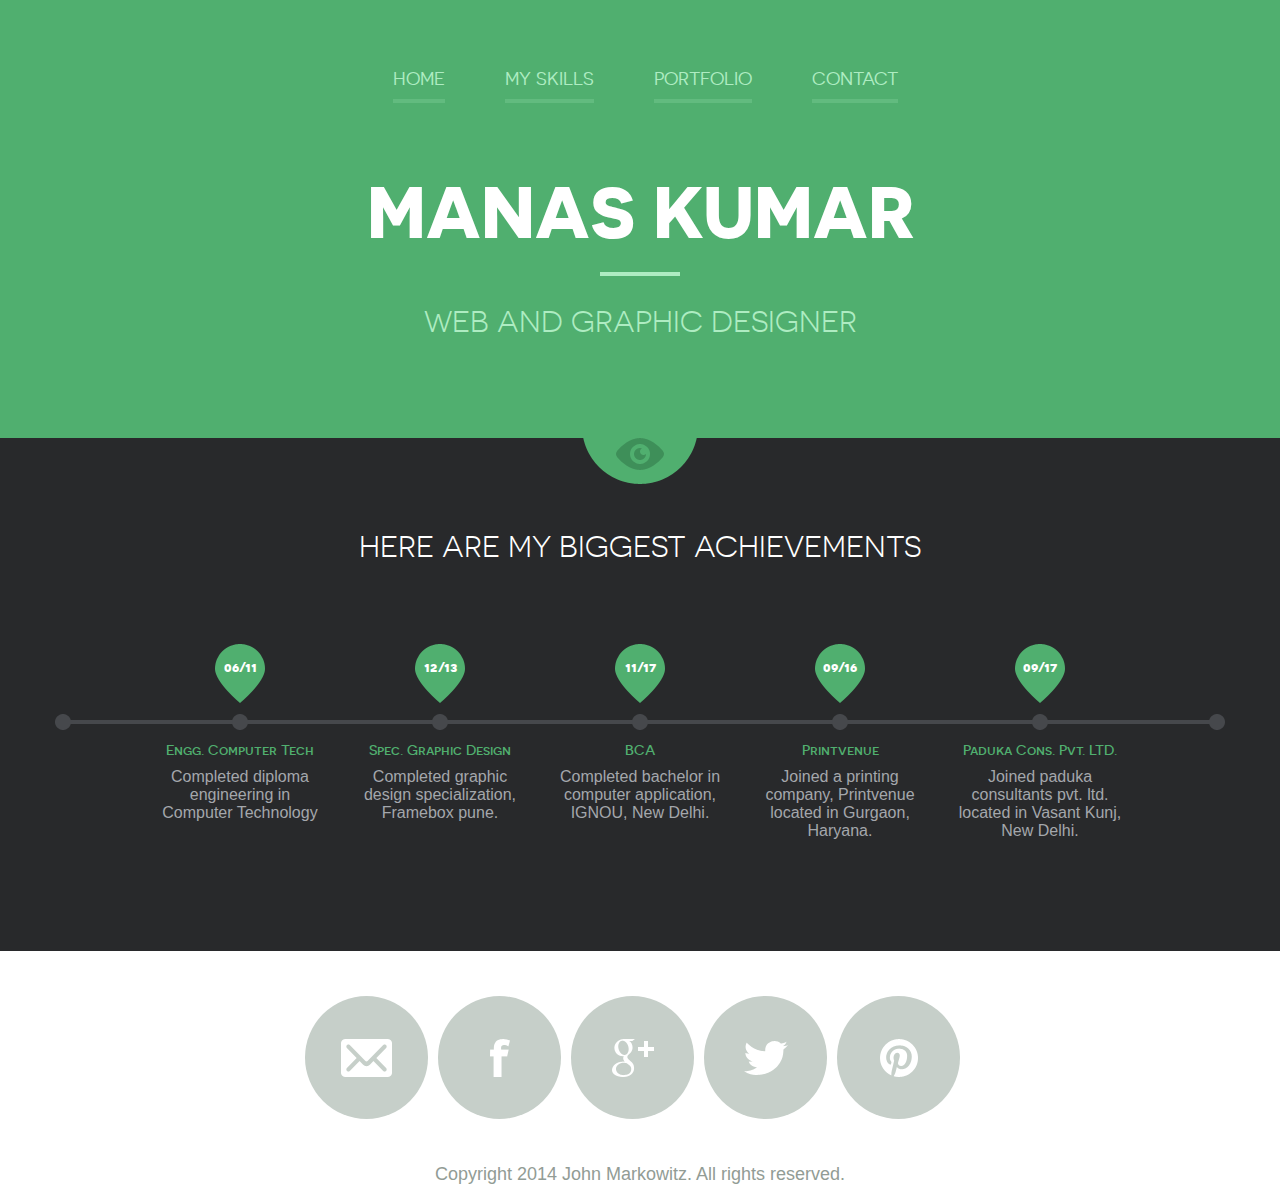
==== index.html @ bde53bd9 "Update index.html" ====
<!DOCTYPE html>
<!--[if lte IE 8]> <html class="oldie" lang="en"> <![endif]-->
<!--[if IE 9]> <html class="ie9" lang="en"> <![endif]-->
<!--[if gt IE 9]><!--> <html lang="en"> <!--<![endif]-->
<head>
	<meta charset="utf-8">
	<meta name="viewport" content="width=device-width, initial-scale=1, maximum-scale=1, minimum-scale=1, user-scalable=no">
	<meta http-equiv="X-UA-Compatible" content="IE=edge,chrome=1">
	<meta name="format-detection" content="telephone=no">
	<title>John Markowitz</title>
	<link rel="stylesheet" href="js/fancybox/jquery.fancybox.css" type="text/css" media="screen" />
	<link rel="stylesheet" href="css/all.css" />
	<link rel="stylesheet" href="css/screen.css" />
	<!--[if lt IE 9]>
		<script src="http://html5shiv.googlecode.com/svn/trunk/html5.js"></script>
	<![endif]-->
</head>
<body>
	<div id="wrapper">
		<div class="wrapper-holder">
			<header id="header">
				<a class="menu_trigger" href="#">menu</a>
					<nav id="nav">
						<ul>
							<li><a class="active" href="index.html">Home</a></li>
							<li><a href="myskills.html">My skills</a></li>
							<li><a href="portfolio.html">Portfolio</a></li>
							<li><a href="contact.html">Contact</a></li>
						</ul>
					</nav>
				<h1 class="logo">Manas Kumar</h1>
				<h2 class="slogan">Web and Graphic Designer</h2>
			</header>
		</div>
		<div class="wrapper-holder grey">
			<section id="main">
				<h2>Here are my biggest achievements</h2>
				<div class="box_timeline_holder">
					<div class="box_timeline">
						<ul>
							<li>
								<div class="date">
									<span>06/11</span>
								</div>
								<h3>Engg. Computer Tech</h3>
								<p>Completed diploma engineering in Computer Technology</p>
							</li>
							<li>
								<div class="date">
									<span>12/13</span>
								</div>
								<h3>Spec. Graphic Design</h3>
								<p>Completed graphic design specialization, Framebox pune.</p>
							</li>
							<li>
								<div class="date">
									<span>11/17</span>
								</div>
								<h3>BCA</h3>
								<p>Completed bachelor in computer application, IGNOU, New Delhi.</p>
							</li>
							<li>
								<div class="date">
									<span>09/16</span>
								</div>
								<h3>Printvenue</h3>
								<p>Joined a printing company, Printvenue located in Gurgaon, Haryana.</p>
							</li>
							<li>
								<div class="date">
									<span>09/17</span>
								</div>
								<h3>Paduka Cons. Pvt. LTD.</h3>
								<p>Joined paduka consultants pvt. ltd. located in Vasant Kunj, New Delhi.</p>
							</li>
						</ul>
					</div>
				</div>
			</section>
		</div>
		<footer id="footer">
			<div class="footer-content">
				<ul class="social">
					<li class="email"><a href="#">Email</a></li>
					<li class="facebook"><a href="#">Facebook</a></li>
					<li class="google"><a href="#">Google+</a></li>
					<li class="twitter"><a href="#">Twitter</a></li>
					<li class="pinterest"><a href="#">Pinterest</a></li>
				</ul>
				<p class="copy">Copyright 2014 John Markowitz. All rights reserved.</p>
			</div>
		</footer>	
	</div>
	<script src="http://code.jquery.com/jquery-1.11.1.min.js"></script>
	<script src="js/isotope.pkgd.min.js"></script>
	<script src="js/cells-by-row.js"></script>
	<script type="text/javascript" src="js/fancybox/jquery.fancybox.pack.js"></script>
	<script type="text/javascript" src="js/main.js"></script>
</body>
</html>
---- css/all.css ----
@font-face {
    font-family: 'novecentosanswide';
    src: url('../fonts/novecentosanswide-normal-webfont.eot');
    src: url('../fonts/novecentosanswide-normal-webfont.eot?#iefix') format('embedded-opentype'),
         url('../fonts/novecentosanswide-normal-webfont.woff') format('woff'),
         url('../fonts/novecentosanswide-normal-webfont.ttf') format('truetype'),
         url('../fonts/novecentosanswide-normal-webfont.svg#novecento_sans_widenormal') format('svg');
    font-weight: normal;
    font-style: normal;
}
@font-face {
    font-family: 'novecentosanswide';
    src: url('../fonts/novecentosanswide-bold-webfont.eot');
    src: url('../fonts/novecentosanswide-bold-webfont.eot?#iefix') format('embedded-opentype'),
         url('../fonts/novecentosanswide-bold-webfont.woff') format('woff'),
         url('../fonts/novecentosanswide-bold-webfont.ttf') format('truetype'),
         url('../fonts/novecentosanswide-bold-webfont.svg#novecentosanswidebold') format('svg');
    font-weight: bold;
    font-style: normal;
}
@font-face {
    font-family: 'novecento_sans_widebook';
    src: url('../fonts/novecentosanswide-book-webfont.eot');
    src: url('../fonts/novecentosanswide-book-webfont.eot?#iefix') format('embedded-opentype'),
         url('../fonts/novecentosanswide-book-webfont.woff') format('woff'),
         url('../fonts/novecentosanswide-book-webfont.ttf') format('truetype'),
         url('../fonts/novecentosanswide-book-webfont.svg#novecento_sans_widebook') format('svg');
    font-weight: normal;
    font-style: normal;
}
@font-face {
    font-family: 'novecento_sans_widemedium';
    src: url('../fonts/novecentosanswide-medium-webfont.eot');
    src: url('../fonts/novecentosanswide-medium-webfont.eot?#iefix') format('embedded-opentype'),
         url('../fonts/novecentosanswide-medium-webfont.woff') format('woff'),
         url('../fonts/novecentosanswide-medium-webfont.ttf') format('truetype'),
         url('../fonts/novecentosanswide-medium-webfont.svg#novecento_sans_widemedium') format('svg');
    font-weight: normal;
    font-style: normal;
}
html, body, div, span, applet, object, iframe,
h1, h2, h3, h4, h5, h6, p, blockquote, pre,
a, abbr, acronym, address, big, cite, code,
del, dfn, em, img, ins, kbd, q, s, samp,
small, strike, sub, sup, tt, var,
b, u, i, center,
dl, dt, dd, ol, ul, li,
fieldset, form, label, legend,
table, caption, tbody, tfoot, thead, tr, th, td,
article, aside, canvas, details, figcaption, figure, 
footer, header, hgroup, menu, nav, section, summary,
time, mark, audio, video {
	margin: 0;
	padding: 0;
	border: 0;
	font-size: 100%;
	font: inherit;
	vertical-align: baseline;
}

article, aside, details, figcaption, figure, 
footer, header, hgroup, menu, nav, section {
	display: block;
}

img {
	vertical-align: middle;
}

ol, ul {
	list-style: none;
}

blockquote, q {
	quotes: none;
}

blockquote:before, blockquote:after,
q:before, q:after {
	content: '';
	content: none;
}

table {
	border-collapse: collapse;
	border-spacing: 0;
}

a[href], label[for], select, 
input[type=checkbox], input[type=radio] {
	cursor: pointer;
}

button, input[type=button], input[type=image], 
input[type=reset], input[type=submit] {
	padding: 0;
	overflow: visible;
	cursor: pointer;
}
input[type=text], input[type=email], input[type=reset], input[type=button], input[type=submit], button{
	-webkit-appearance: none;
	-webkit-border-radius: 0;
}
input[type=url], input[type=password], input[type=text], input[type=email], input[type=reset], input[type=button], input[type=submit], button, textarea{
     -webkit-appearance: none;
     -webkit-border-radius: 0;
     box-sizing: border-box;-webkit-box-sizing: border-box; -moz-box-sizing: border-box;
}

button::-moz-focus-inner, 
input[type=button]::-moz-focus-inner, 
input[type=image]::-moz-focus-inner, 
input[type=reset]::-moz-focus-inner, 
input[type=submit]::-moz-focus-inner {
	border: 0;
}


body,
html {height: 100%;}
body{
	margin:0;
	color:#a4a7ac;
	font:18px Arial, Helvetica, sans-serif;
	-webkit-text-size-adjust: none; 
}
img{border-style:none; vertical-align: top;}
a{text-decoration:none; color:#6e6e6e;}
a:hover{text-decoration:underline;}
#wrapper{
	width:100%;
	height: 100%;
	display:table;
}
.wrapper-holder {
	width:100%;
    display:table-row;
    background: #50af6f;
}
.wrapper-holder.grey{background: #28292b;}
#header {
	max-width: 1170px;
	margin: 0 auto;
	padding: 69px 0 50px;
	position:relative;
}
.menu_trigger{
	width: 31px;
	height: 31px;
	right:0;
	background: url(../images/btn_mobile_menu.png) no-repeat;
	text-indent: -9999em;
	display: none;
	top: 5px;
	position: absolute;
}
.logo {
	text-align:center;
	font-family: 'novecentosanswide';
	font-weight:bold;
	color: #fff;
	font-size: 72px;
	line-height: 74px;
	display: block;
	text-transform: uppercase;
	margin: 85px 0 23px;
}
#nav {
	position: relative;
	display: table;
	margin: 0 auto 22px;
	padding: 0 0 0 10px;
}
#nav ul {
	text-align: center;
}
#nav ul li {
	float: left;
	padding: 0 0 0 60px;
}
#nav ul li:first-child{padding: 0;}
#nav ul a {
	color: #aeecc2;
	font-size: 18px;
	line-height: 20px;
	text-transform: uppercase;
	padding: 0 0 10px;
	border-bottom: 4px solid #62bb7f;
	font-family: 'novecentosanswide';
	font-weight: normal;
}
#nav ul a:hover,#nav ul a.active{
	color: #fff;
	border-bottom: 4px solid #fff;
	text-decoration: none;
	-webkit-transition: all 0.5s ease-in-out;
-moz-transition: all 0.5s ease-in-out;
-o-transition: all 0.5s ease-in-out;
transition: all 0.5s ease-in-out;
}
h2.slogan{
	display: block;
	text-align: center;
	text-transform: uppercase;
	font-family: 'novecento_sans_widebook';
	font-size: 30px;
	line-height: 32px;
	color: #aeecc2;
	padding: 34px 0 50px 0;
	background: url(../images/slogan_bg.gif) no-repeat 50% 0;
}
/*main
 */
#main{
	max-width: 1170px;
	margin: 0 auto;
	padding: 93px 0 76px;
	position:relative;
	background: url(../images/icon_header.png) no-repeat 50% 0;
}
#main h2{
	display: block;
	text-align: center;
	text-transform: uppercase;
	font-family: 'novecento_sans_widebook';
	font-size: 30px;
	line-height: 32px;
	color: #fff;
	margin: 0 0 81px;
}
.box_timeline_holder{
	background: url(../images/bg_timeline_l.png) no-repeat 0 70px;
	position: relative;
	padding: 0 0 0 100px;
	overflow: hidden;
}
.box_timeline{
	background: url(../images/bg_timeline_r.png) no-repeat 100% 70px;
	position: relative;
	padding: 0 100px 0 0;
	overflow: hidden;
}
.box_timeline ul{
	position: relative;
	background: url(../images/bg_ul.gif) repeat-x 0 76px;
	overflow: hidden;
}
.box_timeline ul li{
	float:left;
	width: 170px;
	margin: 0 0 0 30px;
	background: url(../images/bg_ul.gif) repeat-x 0 76px;
}
.box_timeline ul li:first-child{margin: 0;}
.box_timeline ul li .date{
	background: url(../images/bg_timeline_c.png) no-repeat 50% 0;
	height: 86px;
	width: 170px;
	margin: 0 auto 12px;
	overflow: hidden;
}
.box_timeline ul li .date span{
	font-family: 'novecentosanswide';
	font-weight:bold;
	color: #fff;
	font-size: 14px;
	line-height: 16px;
	display: block;
	text-align: center;
	padding: 15px 0 0 0;
}
.box_timeline h3{
	font-family: 'novecento_sans_widemedium';
	color: #50af6f;
	font-size: 14px;
	line-height: 16px;
	display: block;
	text-align: center;
	margin: 0 0 10px;
}
.box_timeline p{
	font-family: Arial, Helvetica, sans-serif;
	color: #a4a7ac;
	font-size: 16px;
	line-height: 18px;
	display: block;
	text-align: center;
	margin: 0 0 10px;
}
/*skills*/
#main .skills_holder h2{text-align: left;margin: 0 0 40px;}
.skills_holder{
	width: 100%;
	overflow: hidden;
	margin: 0 0 40px;
}
.skills_holder .column {
	width: 470px;
	float: left;
	margin: 0 10px 0 0;
}
.skills_holder .column.column-add {
	float: right;
	margin: 0;
}
.progress{
	overflow: hidden;
	width: 100%;
	margin: 20px 0 3px 0;
}
.progress li{
	overflow: hidden;
	height: 43px;
	line-height: 43px;
	background: #46484c;
	border-radius: 5px;
	behavior: url(css/PIE.htc);
	margin: 0 0 27px;
}
.progress li span{
	background: #50af6f;
	color: #fff;
	text-transform:uppercase;
	display: block;
	font-family: 'novecentosanswide';
	font-weight: normal;
	font-size: 18px;
	padding: 0 0 0 20px;
}
.progress li span.photoshop{width: 100%;}
.progress li span.illustrator{width: 70%;}
.progress li span.indesign{width: 40%;}
.progress li span.flash{width: 80%;}
.progress li span.html{width: 75%;}
.progress li span.wordpress{width: 85%;}
.progress li span.jquery{width: 70%;}
.progress li span.seo{width: 40%;}
.plagin_list{
	width: 100%;
	overflow: hidden;
	margin: 0 0 65px;
}
.plagin_list li{
	float:left;
	margin: 0 0 0 25px;
	border-radius: 50%;
	behavior: url(css/PIE.htc);
	text-indent: -9999px;
	background: #28292b;
	width: 121px;
	height: 121px;
	position:relative;
	display: inline-block;
	border: 1px solid #46484c;
}
.plagin_list li:first-child{margin: 0;}
.plagin_list li a{
	display: block;
	vertical-align: middle;
	height: 100%;
	position: relative;
}
.plagin_list li.li_1 a{background: url(../images/icon_ps.png) no-repeat 50% 50% ;}
.plagin_list li.li_2 a{background: url(../images/icon_ai.png) no-repeat 50% 50% ;}
.plagin_list li.li_3 a{background: url(../images/icon_ld.png) no-repeat 50% 50% ;}
.plagin_list li.li_4 a{background: url(../images/icon_fl.png) no-repeat 50% 50% ;}
.plagin_list li.li_5 a{background: url(../images/icon_html.png) no-repeat 50% 50% ;}
.plagin_list li.li_6 a{background: url(../images/icon_wp.png) no-repeat 50% 50% ;}
.plagin_list li.li_7 a{background: url(../images/icon_jq.png) no-repeat 50% 50% ;}
.plagin_list li.li_8 a{background: url(../images/icon_seo.png) no-repeat 50% 50% ;}
.wrapper-holder.grey p{padding: 0 0 25px;}
.plagin_list.none{display: none;}

/*portfolio*/
.sub_nav {
	position: relative;
	display: table;
	margin: 0 auto 79px;
	padding: 0 0 0 10px;
	text-align: center;
}
.sub_nav li {
	padding: 0 0 0 45px;
	display: inline-block;
}
/* .sub_nav li:first-child{padding: 0;} */
.sub_nav a {
	color: #a4a7ac;
	font-size: 14px;
	line-height: 16px;
	text-transform: uppercase;
	padding: 0 0 10px;
	border-bottom: 4px solid #3b3c3e;
	font-family: 'novecentosanswide';
	font-weight: normal;
}
.sub_nav a:hover,.sub_nav a.active{
	color: #50af6f;
	border-bottom: 4px solid #50af6f;
	text-decoration: none;
	-webkit-transition: all 0.5s ease-in-out;
-moz-transition: all 0.5s ease-in-out;
-o-transition: all 0.5s ease-in-out;
transition: all 0.5s ease-in-out;
}
/* begin add */
.sub_nav li {
	color: #a4a7ac;
	font-size: 14px;
	line-height: 16px;
	text-transform: uppercase;
	margin: 0 22px;
	padding: 0 0 10px;
	border-bottom: 4px solid #3b3c3e;
	font-family: 'novecentosanswide';
	font-weight: normal;
}
.sub_nav li:hover,.sub_nav .active {
	color: #50af6f;
	border-bottom: 4px solid #50af6f;
	text-decoration: none;
	cursor: pointer;
	-webkit-transition: all 0.5s ease-in-out;
	-moz-transition: all 0.5s ease-in-out;
	-o-transition: all 0.5s ease-in-out;
	transition: all 0.5s ease-in-out;
}
/* end add */
.item-list {
	overflow: hidden;
	text-align:center;
	margin: 0 0 0 -24px;
}
.item-list li {
	display:inline-block;
	margin: 0 0 25px 24px;
	vertical-align: top;
	font-size: 0;
}
.item {
	text-align: center;
	width: 270px;
	margin: 0 auto;
}
.item .image {
	position: relative;
}
.item .image img {
	max-width: 100%;
	height:auto;
	border-radius: 50%;
}
.item .hover {
	display: none;
	height: 100%;
    left: 0;
    position: absolute;
    top: 0;
    width: 100%;
    background: #6abb84;
	opacity: 0.9;
	border-radius: 50%;
	behavior: url(css/PIE.htc);
}
.item .hover.active{display: block;}
.item .item-content {
	position: relative;
	display: table-cell;
	vertical-align: middle;
	height: 270px;
	z-index: 400;
	padding: 0 30px;
}
.item a{
	text-decoration: none;
}
.item .item-content h4{
	display: block;
	background: url(../images/bg_white_border.gif) no-repeat 50% 100%;
	color: #fff;
	text-transform: uppercase;
	font-family: 'novecentosanswide';
	font-weight:bold;
	font-size: 14px;
	line-height: 16px;
	padding: 0 0 20px;
	text-align: center;
	margin: 0 0 15px;
}
.item .item-content p{
	color: #fff;
	text-align: center;
	display: block;
	font-size: 15px;
	line-height: 17px;
}
/*contact*/
.clear{clear: both;}
.images_holder{
	float: left;
	margin:5px 130px 0 0;
	width: 370px;
}
.images_holder img{
	width: 100%;
	height: auto;
	display: inline;
}
.box_contact{
	overflow:hidden;
	margin: 54px 0 0 0;
}
.box_contact span{
	color: #fff;
	font-family: 'novecento_sans_widebook';
	font-size: 30px;
	line-height: 32px;
	text-transform: uppercase;
	display: block;
	margin: 0 0 55px;
	padding: 5px 0 18px 80px;
}
.box_contact span.email{background: url(../images/icon_email2.png) no-repeat;}
.box_contact span.phone{background: url(../images/icon_phone.png) no-repeat;}
.box_contact span.skype{background: url(../images/icon_skype.png) no-repeat;}
/*footer
 */
#footer {
    width:100%;
    overflow:hidden;
    display:table-footer-group;
    background:#fff;
}
.footer-content {
	max-width: 1170px;
	margin: 0 auto;
	padding: 45px 0 20px;
	color: #a5a5a5;
}
.footer-content .social{
	overflow:hidden;
	margin: 0 auto 45px;
	width: 670px;
}
.footer-content .social li{
	float:left;
	margin: 0 0 0 10px;
	border-radius: 50%;
	behavior: url(css/PIE.htc);
	text-indent: -9999px;
	background: #c6cfc9;
	width: 123px;
	height: 123px;
	position:relative;
	display: table;
}
.footer-content .social li:first-child{margin: 0;}
.footer-content .social li:hover{
	background: #50af6f;
	-webkit-transition: all 0.5s ease-in-out;
-moz-transition: all 0.5s ease-in-out;
-o-transition: all 0.5s ease-in-out;
transition: all 0.5s ease-in-out;
}
.footer-content .social li a{
	display: table-cell;	
	position: relative;
}
.footer-content .social li.email a{background: url(../images/icon_email.png) no-repeat 50% 50% ;}
.footer-content .social li.facebook a{background: url(../images/icon_fb.png) no-repeat 50% 50%;}
.footer-content .social li.google a{background: url(../images/icon_gl.png) no-repeat 50% 50% ;}
.footer-content .social li.twitter a{background: url(../images/icon_tw.png) no-repeat 50% 50% ;}
.footer-content .social li.pinterest a{background: url(../images/icon_pn.png) no-repeat 50% 50%;}
.footer-content p{
	font:18px/20px Arial, Helvetica, sans-serif;
	display: block;
	text-align: center;
	color: #929c95;
}
/* begin add	 */
.popup_portfolio{
	max-width: 1132px;
}
.popup_portfolio h3{
	padding-top:26px;
	font-family: 'novecentosanswide';
	font-weight:bold;
	color: #63666a;
	font-size: 18px;
	line-height: 18px;
	text-transform: uppercase;
}
.popup_portfolio time{
	font-family: 'novecentosanswide';
	color: #abacaf;
	font-size: 12px;
	line-height: 12px;
	text-transform: uppercase;
}
.popup_portfolio p{
	padding: 17px 0 8px;
	color: #808286;
	font-size: 16px;
	line-height: 30px;
}
.popup_portfolio img {
	width: 100%;
	height: auto;
	border-radius: 8px;
}
.fancybox-close {
	width: 46px;
	height: 46px;
	top: -23px;
	right: -20px;
	background-image: url(../images/ico_btn-close.png);
}
.fancybox-opened .fancybox-skin{
	padding: 20px !important;
	border-radius: 10px;
}
.fancybox-nav {
	display: none;
}
/* end add	 */

@media (-webkit-min-device-pixel-ratio:2) ,(min--moz-device-pixel-ratio:2),(-o-min-device-pixel-ratio:2/1),(min-device-pixel-ratio:2),(min-resolution:192dpi),(min-resolution:2dppx){
	#main {
		background-image: url(../images/icon_header@x2.png);
		background-size:114px 46px;
	}
	.menu_trigger{
		background-image: url(../images/btn_mobile_menu@x2.png);
		background-size:31px 30px;
	}
	.slogan{
		background-image: url(../images/slogan_bg@x2.gif);
		background-size:80px 4px;
	}
	.box_timeline_holder{
		background-image: url(../images/bg_timeline_l@x2.png);
		background-size:100px 16px;
	}
	.box_timeline{
		background-image: url(../images/bg_timeline_r@x2.png);
		background-size:100px 16px;
	}
	.box_timeline ul li .date{
		background-image: url(../images/bg_timeline_c@x2.png);
		background-size:50px 86px;
	}
	.footer-content .social li.email a{
		background-image: url(../images/icon_email@x2.png);
		background-size:51px 38px;
	}
	.footer-content .social li.facebook a{
		background-image: url(../images/icon_fb@x2.png);
		background-size:20px 38px;
	}
	.footer-content .social li.google a{
		background-image: url(../images/icon_gl@x2.png);
		background-size:42px 38px;
	}
	.footer-content .social li.twitter a{
		background-image: url(../images/icon_tw@x2.png);
		background-size:44px 34px;
	}
	.footer-content .social li.pinterest a{
		background-image: url(../images/icon_pn@x2.png);
		background-size:38px 38px;
	}
	.plagin_list li.li_1 a{
		background-image: url(../images/icon_ps@x2.png);
		background-size:49px 42px;
	}
	.plagin_list li.li_2 a{
		background-image: url(../images/icon_ai@x2.png);
		background-size:45px 42px;
	}
	.plagin_list li.li_3 a{
		background-image: url(../images/icon_ld@x2.png);
		background-size:40px 43px;
	}
	.plagin_list li.li_4 a{
		background-image: url(../images/icon_fl@x2.png);
		background-size:34px 42px;
	}
	.plagin_list li.li_5 a{
		background-image: url(../images/icon_html@x2.png);
		background-size:39px 55px;
	}
	.plagin_list li.li_6 a{
		background-image: url(../images/icon_wp@x2.png);
		background-size:55px 55px;
	}
	.plagin_list li.li_7 a{
		background-image: url(../images/icon_jq@x2.png);
		background-size:87px 20px;
	}
	.plagin_list li.li_8 a{
		background-image: url(../images/icon_seo@x2.png);
		background-size:60px 24px;
	}
	.box_contact span.email{
		background-image: url(../images/icon_email2@x2.png);
		background-size:54px 41px;
	}
	.box_contact span.phone{
		background-image: url(../images/icon_phone@x2.png);
		background-size:54px 54px;
	}
	.box_contact span.skype{
		background-image: url(../images/icon_skype@x2.png);
		background-size:54px 51px;
	}
/* begin add	 */
	.fancybox-close {
		background-image: url(../images/ico_btn-close@x2.png);
		background-size:46px 46px;
	}
/* end add	 */
}
---- css/screen.css ----
@media only screen and (max-width : 1210px) {
}
@media only screen and (max-width : 1190px) {
	#main {margin:0 20px;}
	.box_timeline_holder{padding: 0 0 0 60px;}
	.box_timeline{padding: 0 60px 0 0;}
	.box_timeline ul li{margin: 0 0 0 25px;}
	.skills_holder .column{width: 450px;}
	.plagin_list li{margin: 0 0 0 2%;display: inline-block;float: none;width: 10%;height: 110px;}
	.item-list{margin: 0;}
/* 	.item-list li{ width: 30%; margin-left: 0;text-align: center;} */

	#container.item-list{width: 900px; margin: 0 auto;}
}
@media only screen and (max-width : 1130px) {
	.box_timeline_holder{padding: 0 0 0 40px;}
	.box_timeline{padding: 0 40px 0 0;}
	.box_timeline ul li{margin: 0 0 0 15px;}
	.images_holder{margin: 5px 80px 0 0;}
	.box_contact span{font-size: 25px;}
}
@media only screen and (max-width : 1100px) {
	.plagin_list li{ }
}
@media only screen and (max-width : 1050px) {
	.box_timeline_holder{padding: 0 0 0 20px;}
	.box_timeline{padding: 0 20px 0 0;}
	.box_timeline ul li{margin: 0 0 0 5px;}
	.plagin_list li{ height: 90px;}
/* 	.item-list li{ width: 49%;} */
}
@media only screen and (max-width : 980px) {

	#nav {float:none; width: 100%;}
	#nav ul {
		text-align:center;
		margin:0;
	}
	#nav ul li {
		display:inline-block;
		padding: 0 15px;
		float:none;
	}
	.logo {
		margin: 0 auto 20px;
		font-size: 62px;
		line-height: 70px;
	}
	#header {
		padding: 20px 10px;
	}
	.box_timeline_holder{padding: 0 0 0 10px;}
	.box_timeline{padding: 0 10px 0 0;}
	.box_timeline ul li{margin: 0;width: 20%;}
	.skills_holder .column{
		width: 100%;
		float: none;
		display: block;
	}
	.skills_holder .column.column-add {padding: 0 !important;}
	.plagin_list.none{display: block;width: 540px;margin: 0 auto 30px;}
	.plagin_list{display: none;}
	.plagin_list.none li{height: 121px;width: 121px;}
	.box_contact span{font-size: 23px;margin: 0 0 40px;}
	.images_holder{margin: 5px 30px 0 0;width: 300px;}
	.box_contact{margin: 40px 0 0 0;}
	#main .skills_holder h2{margin: 0 0 25px;}
	h2.slogan{
		padding-bottom: 14px;
	}
	#container.item-list{width: 600px;}
	.sub_nav li{padding:10px 0;}
}
@media only screen and (max-width : 840px) {
	.box_timeline ul li{margin: 0;width: 100%;float: none;}
	#main h2{margin: 0 0 30px;}
	.images_holder {
		margin: 5px auto 20px;
		width: 300px;
		float: none;
	}
	.box_contact {
		margin: 40px auto 0;
		width: 460px;
	}
	.box_timeline_holder,.box_timeline{background: none;}
}
@media only screen and (max-width : 768px) {
	.footer-content {padding: 45px 10px 20px;}
	.menu_trigger {
		display: block;
		top: 28px;
	}
	#nav {display: none;padding: 0;margin: 0 0 25px;top: 20px;}
	#nav ul li {
		display:block;
		padding: 0;	
	}
	#nav ul a {
		display:block;
		padding: 8px;
	}
	#nav ul a:hover {
		color: #fff;
		text-decoration:none;
	}
	.footer-content .social{margin: 0 auto 30px;}
	.footer-content .social li{margin: 0 0 0 4px; width: 50px; height: 50px;}
	.footer-content .social li.email a{	background-size: 20px auto;	}
	.footer-content .social li.facebook a{	background-size: 15px auto;	}
	.footer-content .social li.google a{	background-size: 20px auto;	}
	.footer-content .social li.twitter a{	background-size: 20px auto;	}
	.footer-content .social li.pinterest a{	background-size: 20px auto;	}
	.footer-content .social{width: 269px;}
	.logo {font-size: 56px;line-height: 68px;}
	#wrapper.inner .menu_trigger,#wrapper.portfolio .menu_trigger{top: 6px;}
}
@media only screen and (max-width : 680px) {
	#container.item-list{width: 300px;}
	.item-list li{margin-left:0;}
}
@media only screen and (max-width : 640px) {
	.menu_trigger {
		top: 25px;
	}
	.plagin_list.none{width: 480px;}
	.plagin_list.none li{width: 20%;margin: 0 0 0 2%;height: 95px;}
	.skills_holder{margin: 0 0 10px;}
	.logo{
		font-size: 54px;
		line-height: 60px;
	}
}
@media only screen and (max-width : 600px) {
/* 	.sub_nav li{padding: 0 0 0 30px;} */
	.logo{
		font-size: 46px;
		line-height: 56px;
	}
/* 	.item{
		width: 180px;
	}
	.item .item-content{
		height: 180px;
	}
	.item .item-content p{
		display: none
	} */
}
@media only screen and (max-width : 550px) {
	.plagin_list.none{width: 420px;}
	.plagin_list.none li{width: 20%;margin: 0 0 0 2%;height: 84px;}
	.sub_nav li{padding: 0;text-align: center;margin: 0 0 15px; display: block;}
	.sub_nav{margin: 0 auto 40px;}
	.box_contact {
		margin: 40px auto 0;
		width: 300px;
	}
	.box_contact span.email{font-size: 14px;}
	#nav ul a:hover, #nav ul a.active,#nav ul a{border: none;}
	#wrapper.portfolio #main{padding:93px 0 0 0; }
	.logo{margin: 0 auto 20px;font-size: 40px;		line-height: 52px;}
}
@media only screen and (max-width : 480px) {
	.logo{
		font-size: 52px;
		line-height: 54px;
	}
	.slogan{
		font-size: 20px;
		line-height: 22px;
	}
	.plagin_list.none{display: none;}
	.plagin_list{display: block;}
	.plagin_list li,.plagin_list li:first-child{display: inline-block; vertical-align: top; width: 45%; height: auto; border: 0;margin: 0 2% 2% 2%;}
	.plagin_list li a,.plagin_list li:first-child a{width: 121px;height: 121px;border: 1px solid #46484c;border-radius: 50%;margin: 0 auto;}
	.plagin_list{margin: 0 0 20px;}
	#main{margin: 0 10px;}
/* 	.item-list{margin: 0;}
	.item-list li{margin: 0 0 20px;} */
	.menu_trigger{top: 20px;}
}
@media screen and (max-width:420px) {
/* 	.item{
		width: 130px;
	}
	.item .item-content{
		height: 130px;
		padding: 0 15px;
	} */
	.logo{
		font-size: 42px;
		line-height: 44px;
	}
	.slogan{
		font-size: 16px;
		line-height: 18px;
	}
	.box_contact {
		margin: 40px auto 0;
		width: 280px;
	}
	.box_contact span.email{font-size: 12px;}
	.images_holder{width: 280px;margin: 0 auto 20px;}
}
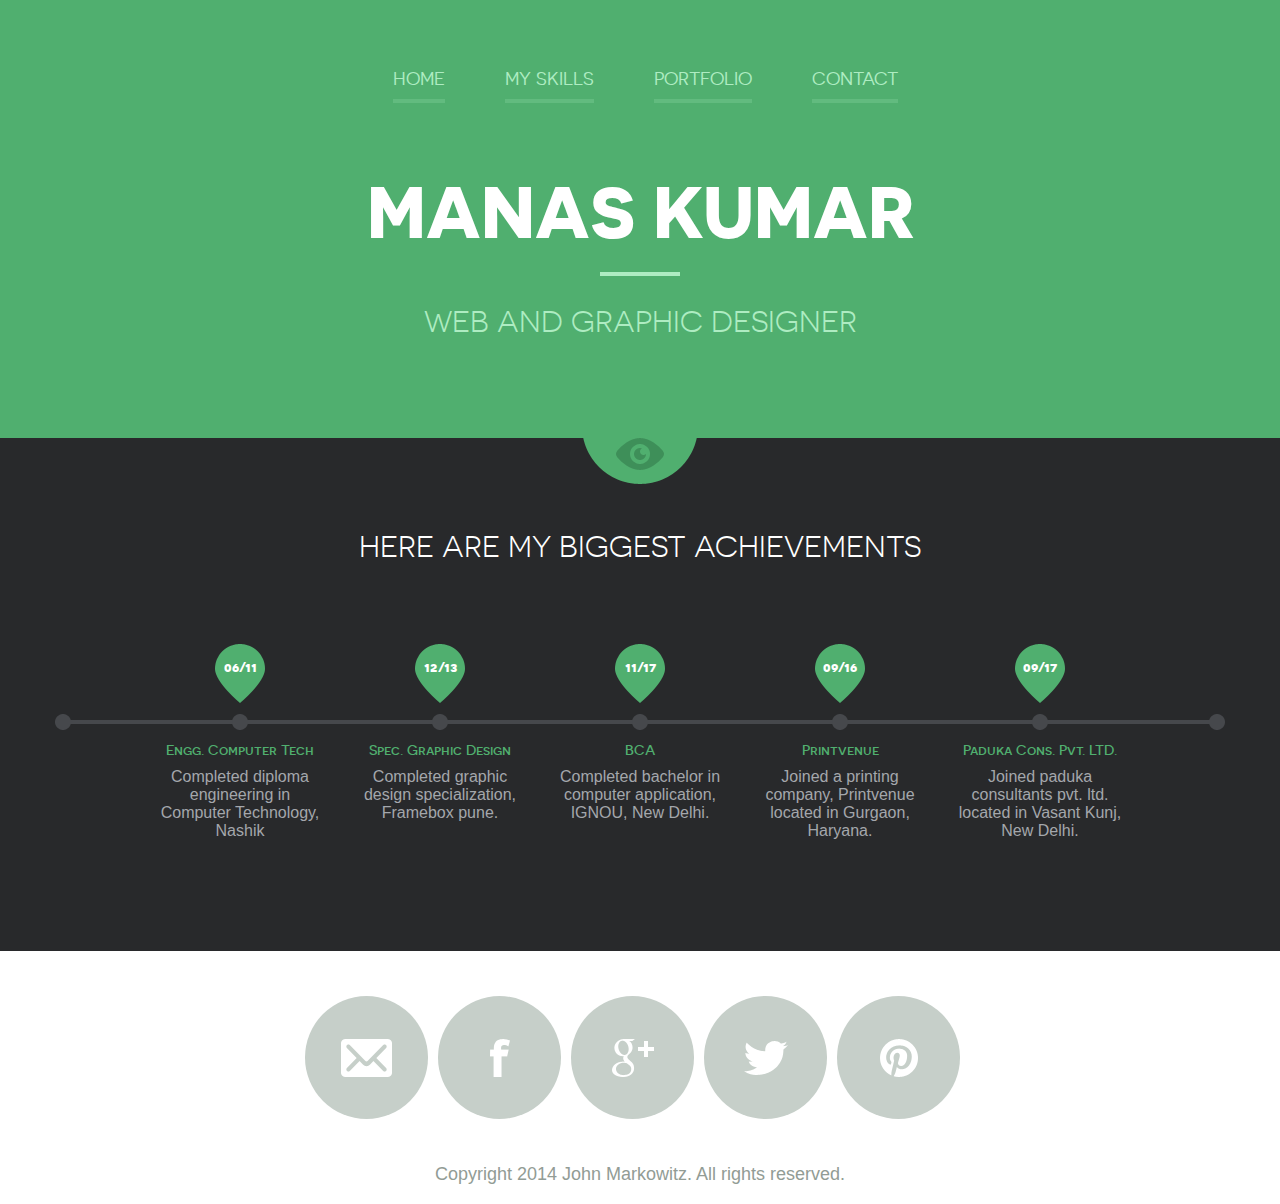
==== commit d9b99145: "Update index.html" ====
--- a/index.html
+++ b/index.html
@@ -43,7 +43,7 @@
 									<span>06/11</span>
 								</div>
 								<h3>Engg. Computer Tech</h3>
-								<p>Completed diploma engineering in Computer Technology</p>
+								<p>Completed diploma engineering in Computer Technology, Nashik</p>
 							</li>
 							<li>
 								<div class="date">
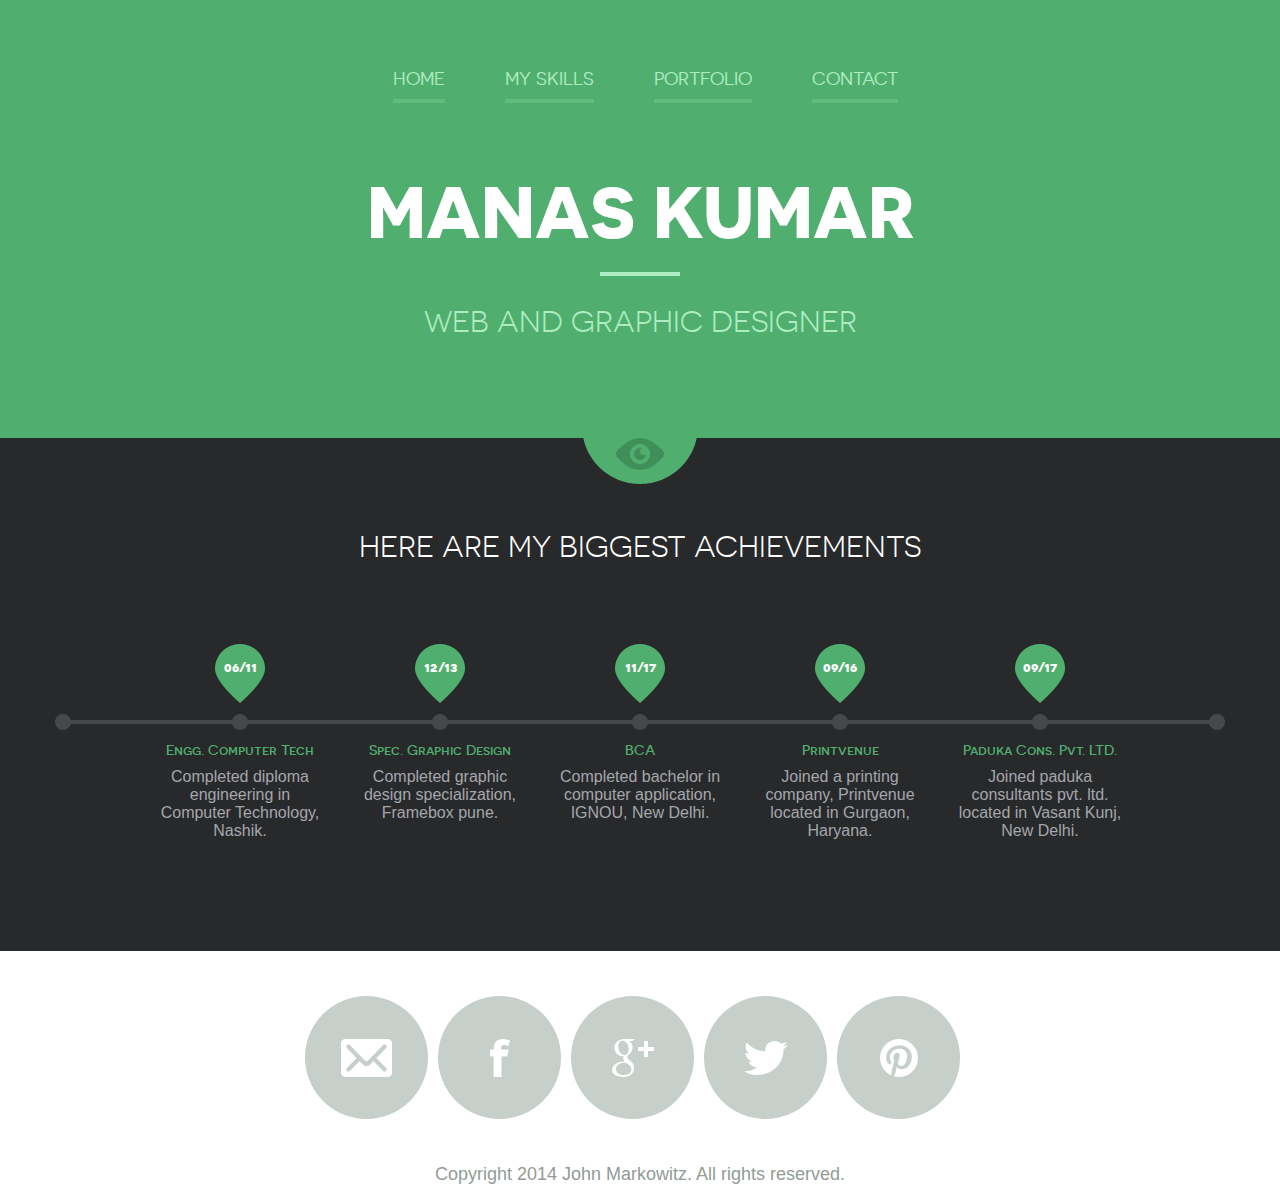
==== commit 94db8b0c: "Update index.html" ====
--- a/index.html
+++ b/index.html
@@ -43,7 +43,7 @@
 									<span>06/11</span>
 								</div>
 								<h3>Engg. Computer Tech</h3>
-								<p>Completed diploma engineering in Computer Technology, Nashik</p>
+								<p>Completed diploma engineering in Computer Technology, Nashik.</p>
 							</li>
 							<li>
 								<div class="date">
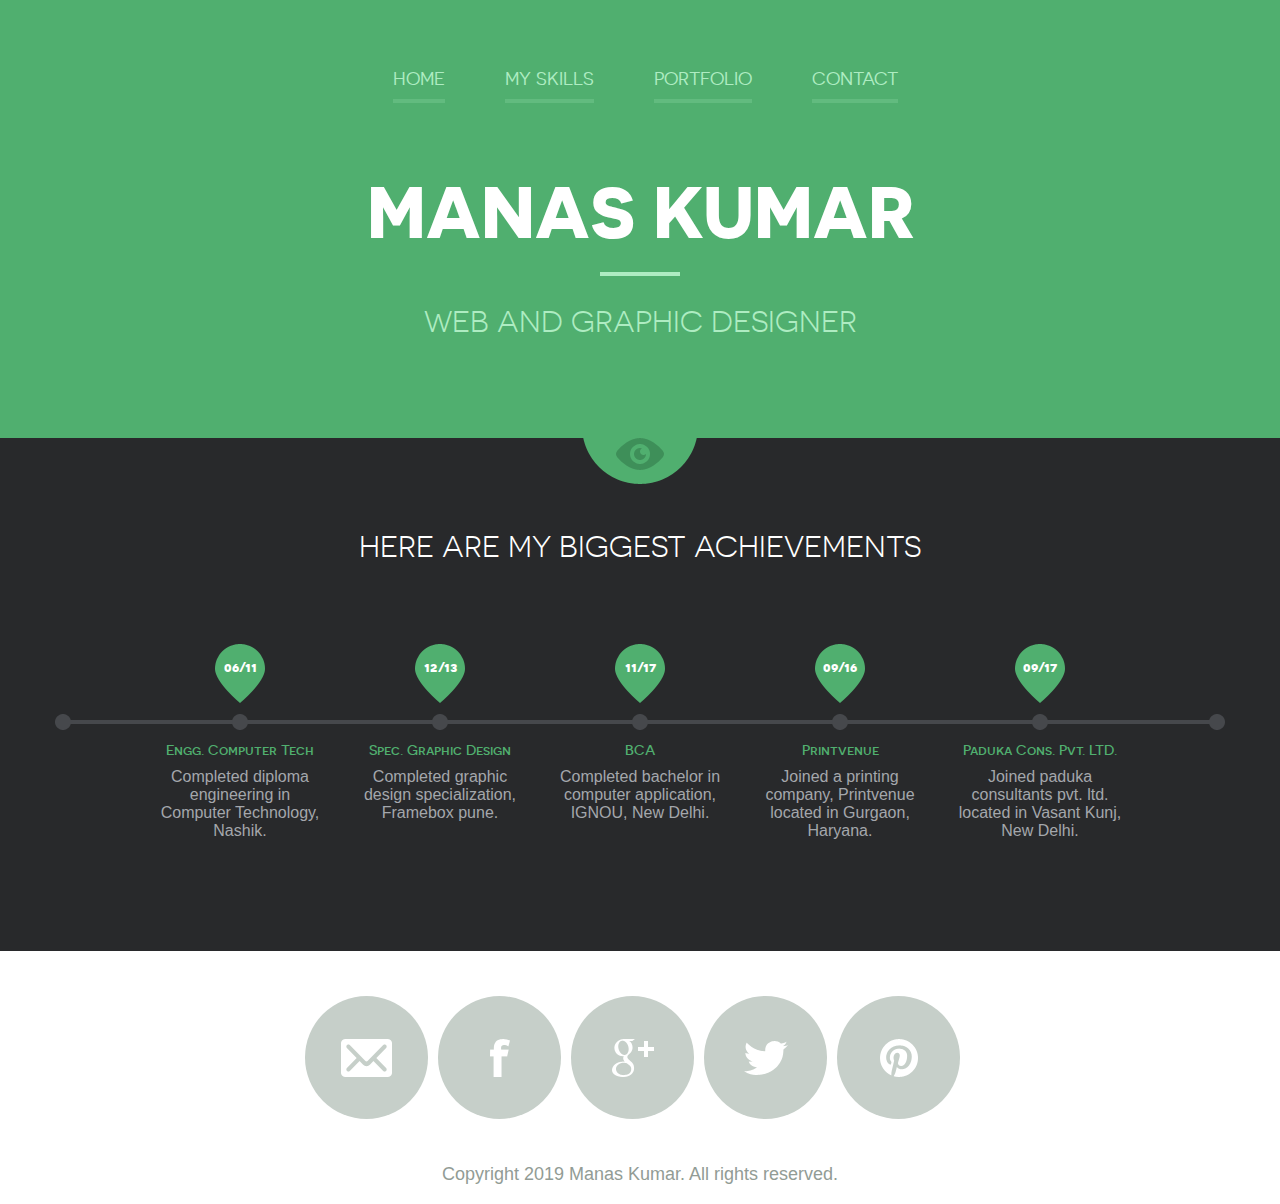
==== commit 82d5b4a0: "Update index.html" ====
--- a/index.html
+++ b/index.html
@@ -87,7 +87,7 @@
 					<li class="twitter"><a href="#">Twitter</a></li>
 					<li class="pinterest"><a href="#">Pinterest</a></li>
 				</ul>
-				<p class="copy">Copyright 2014 John Markowitz. All rights reserved.</p>
+				<p class="copy">Copyright 2019 Manas Kumar. All rights reserved.</p>
 			</div>
 		</footer>	
 	</div>
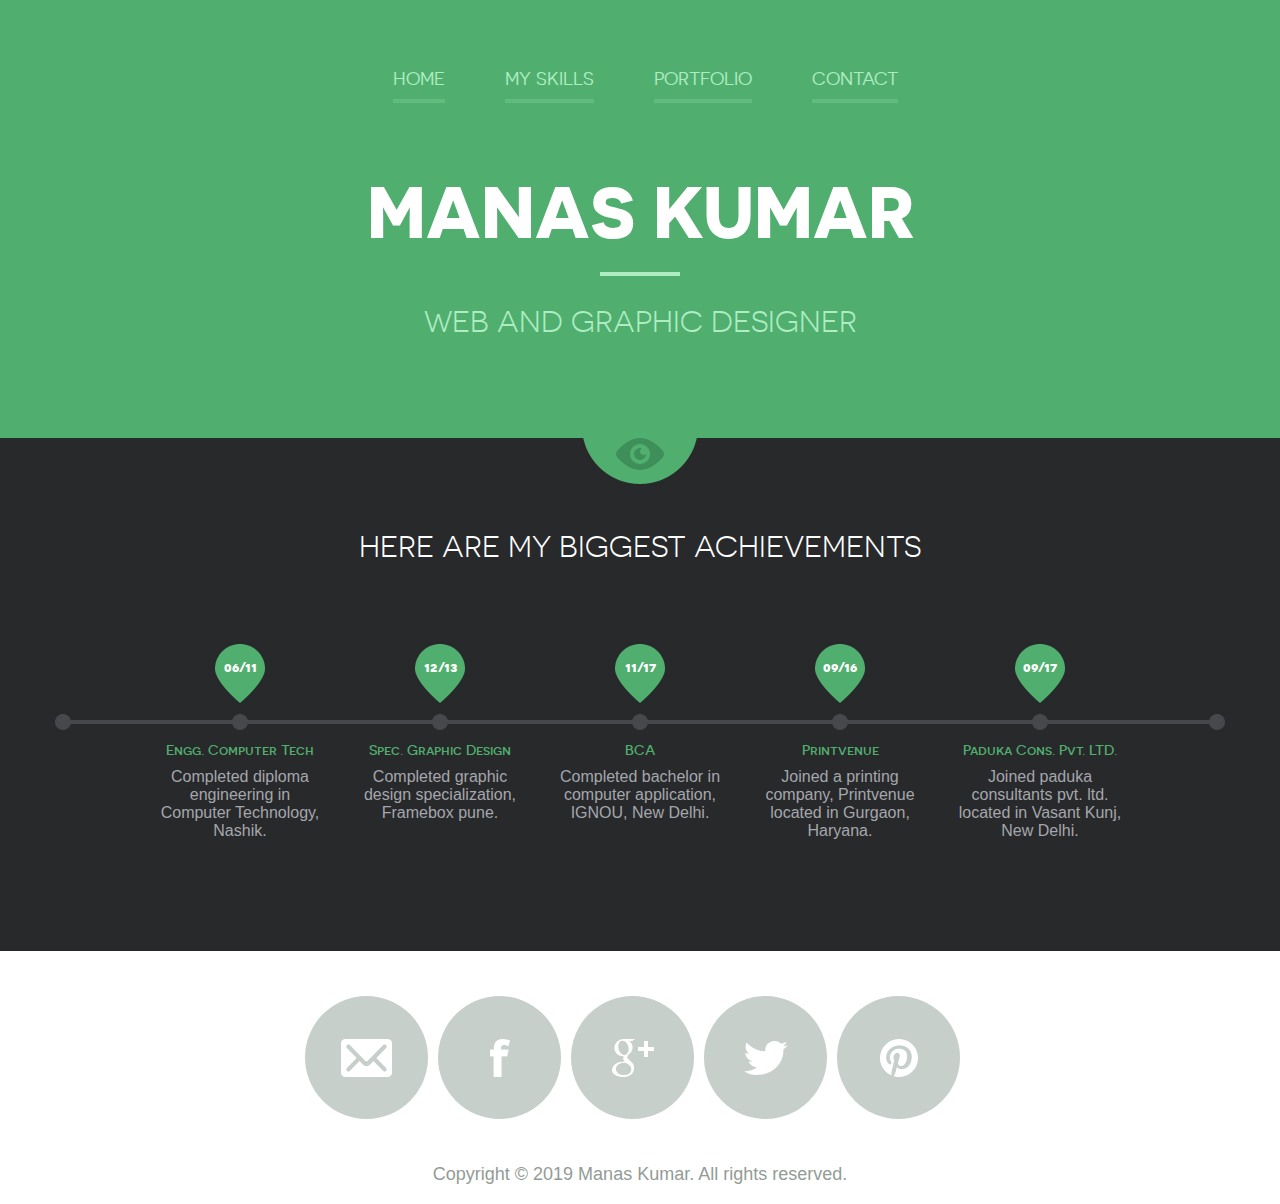
==== commit affae0b8: "Update index.html" ====
--- a/index.html
+++ b/index.html
@@ -87,7 +87,7 @@
 					<li class="twitter"><a href="#">Twitter</a></li>
 					<li class="pinterest"><a href="#">Pinterest</a></li>
 				</ul>
-				<p class="copy">Copyright 2019 Manas Kumar. All rights reserved.</p>
+				<p class="copy">Copyright © 2019 Manas Kumar. All rights reserved.</p>
 			</div>
 		</footer>	
 	</div>
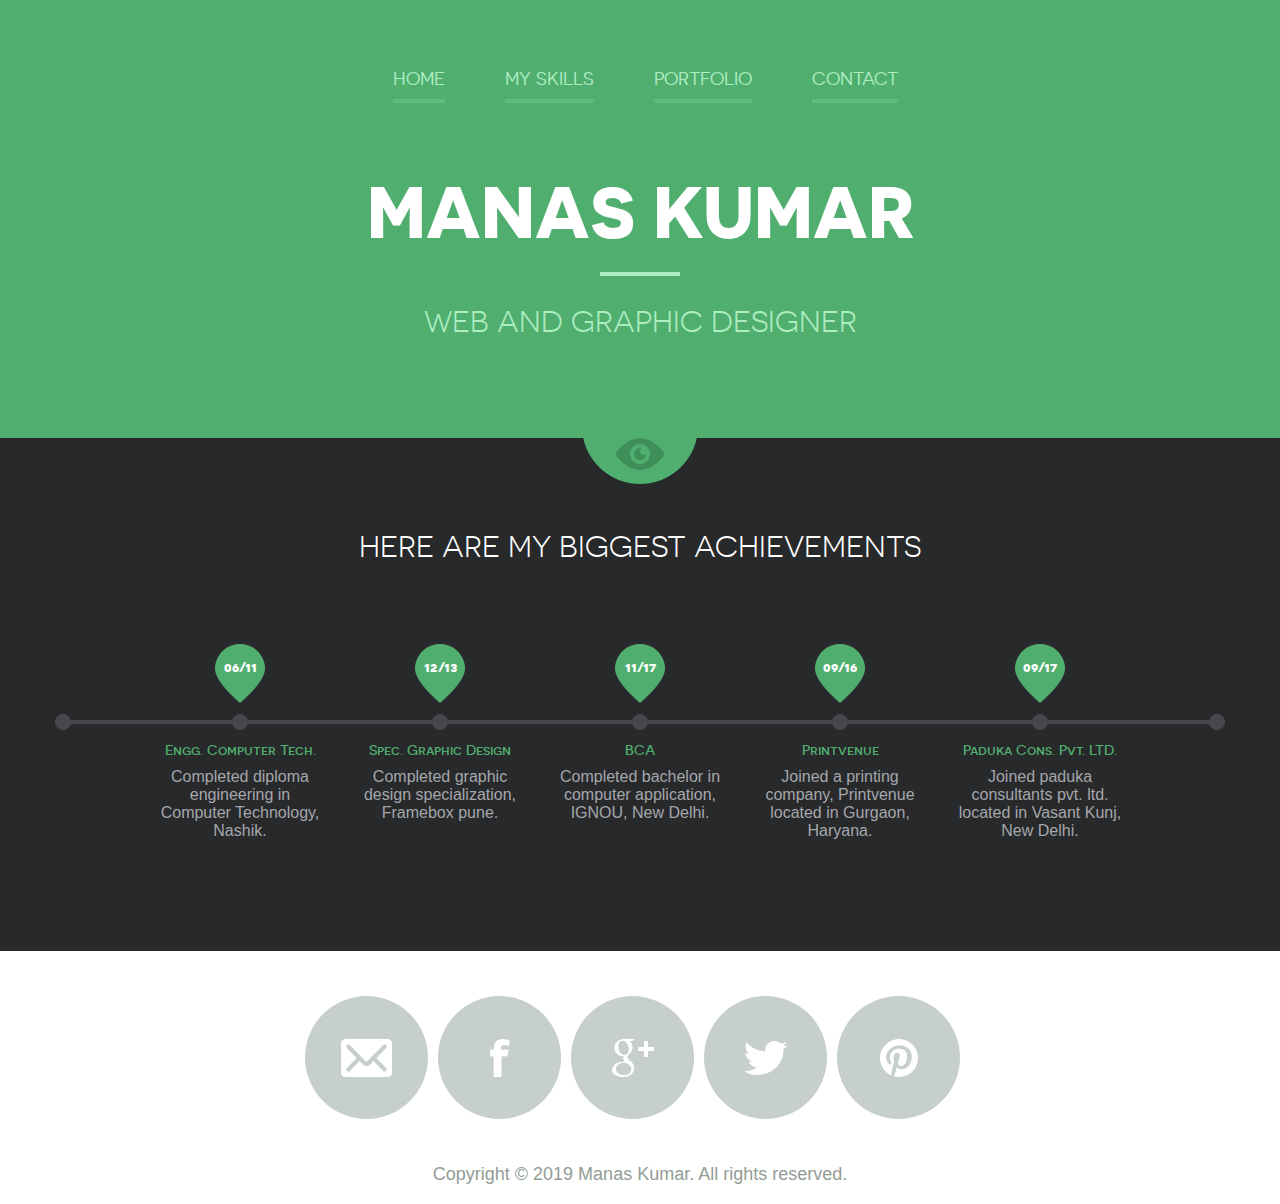
==== commit 45229420: "Update index.html" ====
--- a/index.html
+++ b/index.html
@@ -42,7 +42,7 @@
 								<div class="date">
 									<span>06/11</span>
 								</div>
-								<h3>Engg. Computer Tech</h3>
+								<h3>Engg. Computer Tech.</h3>
 								<p>Completed diploma engineering in Computer Technology, Nashik.</p>
 							</li>
 							<li>
